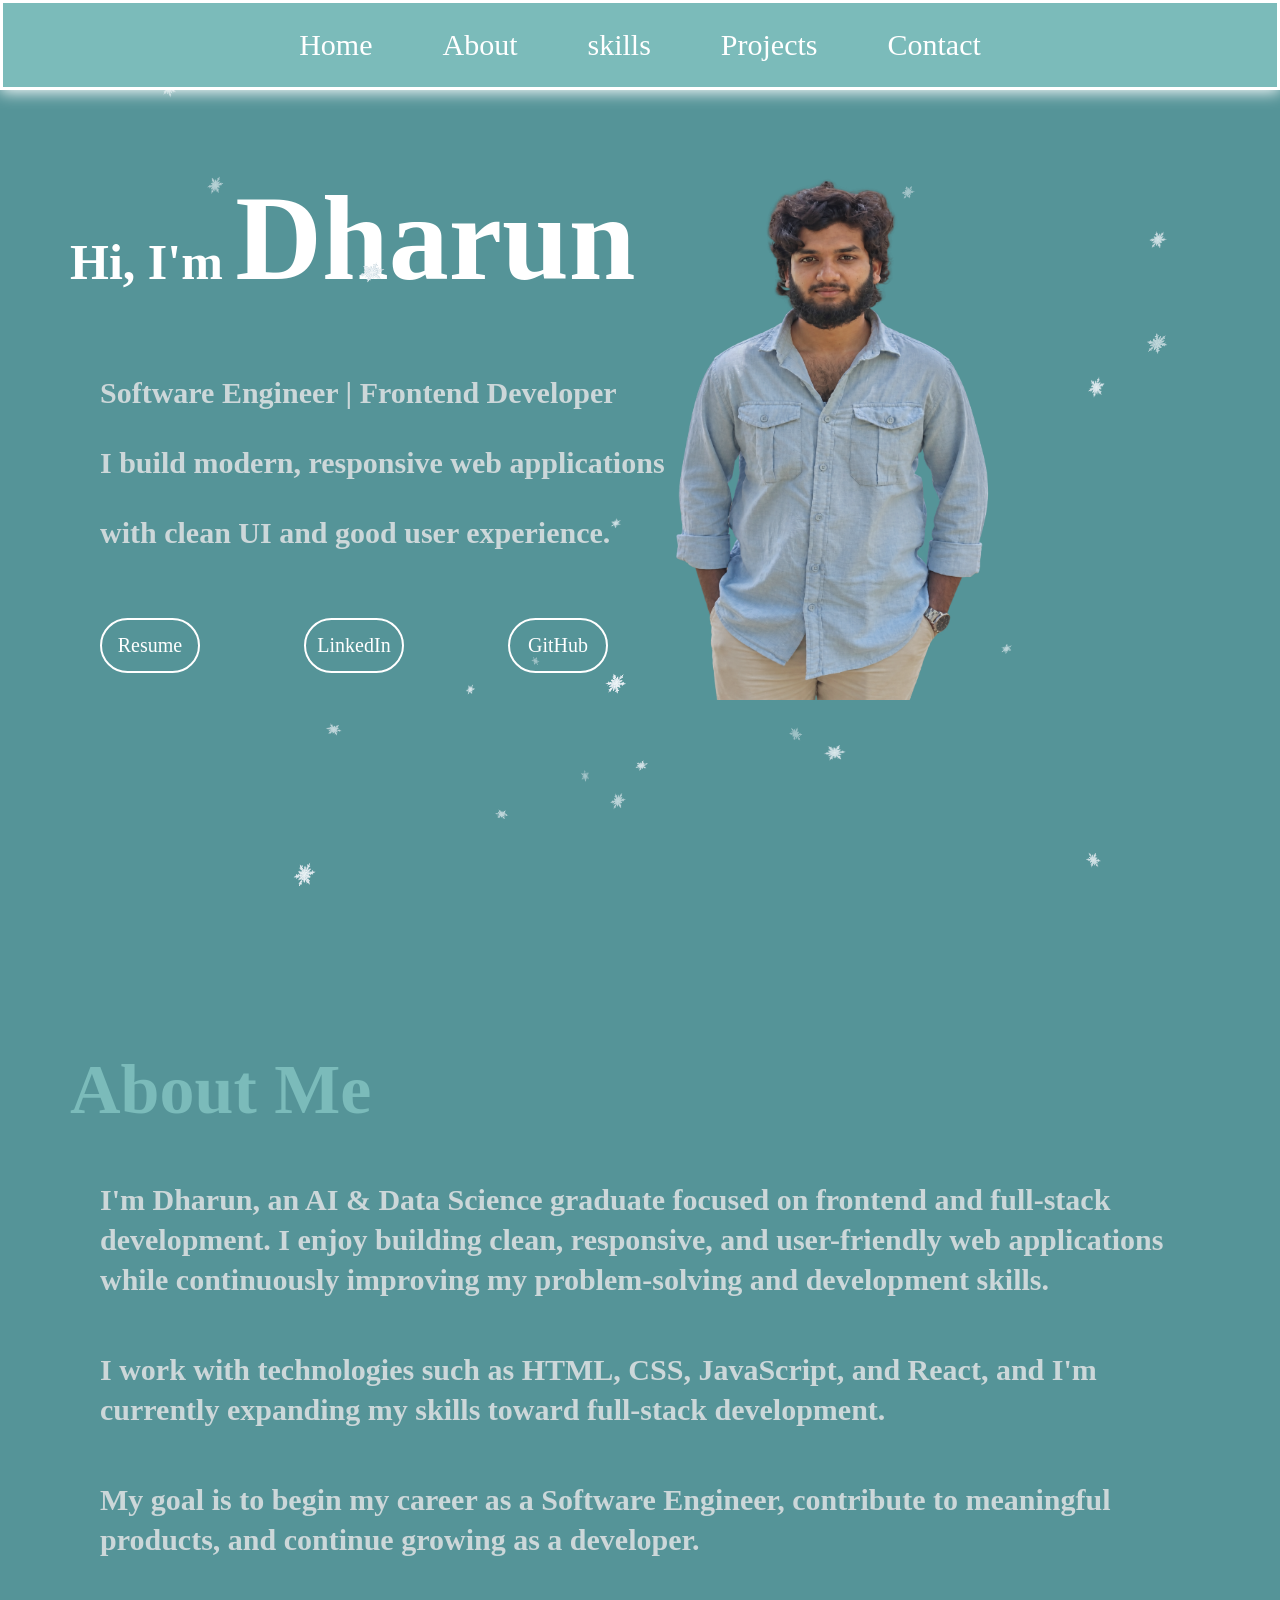
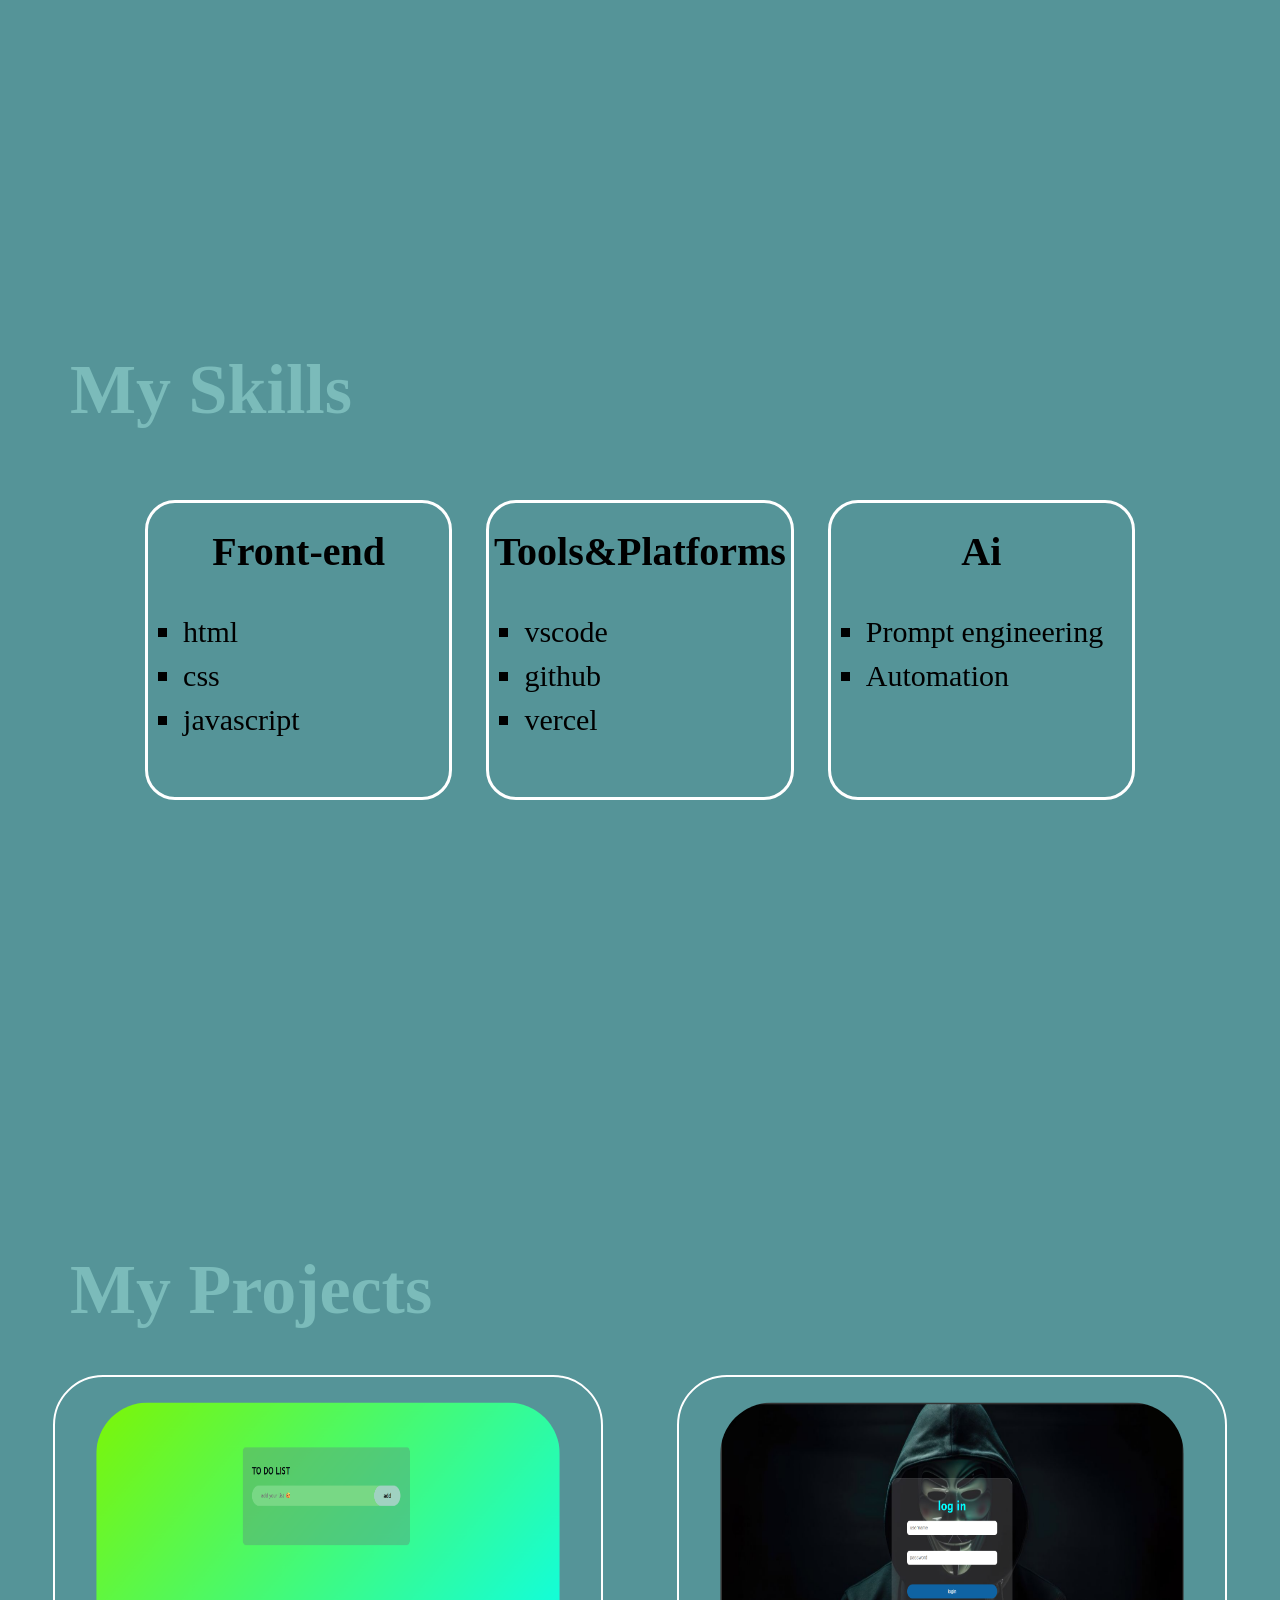
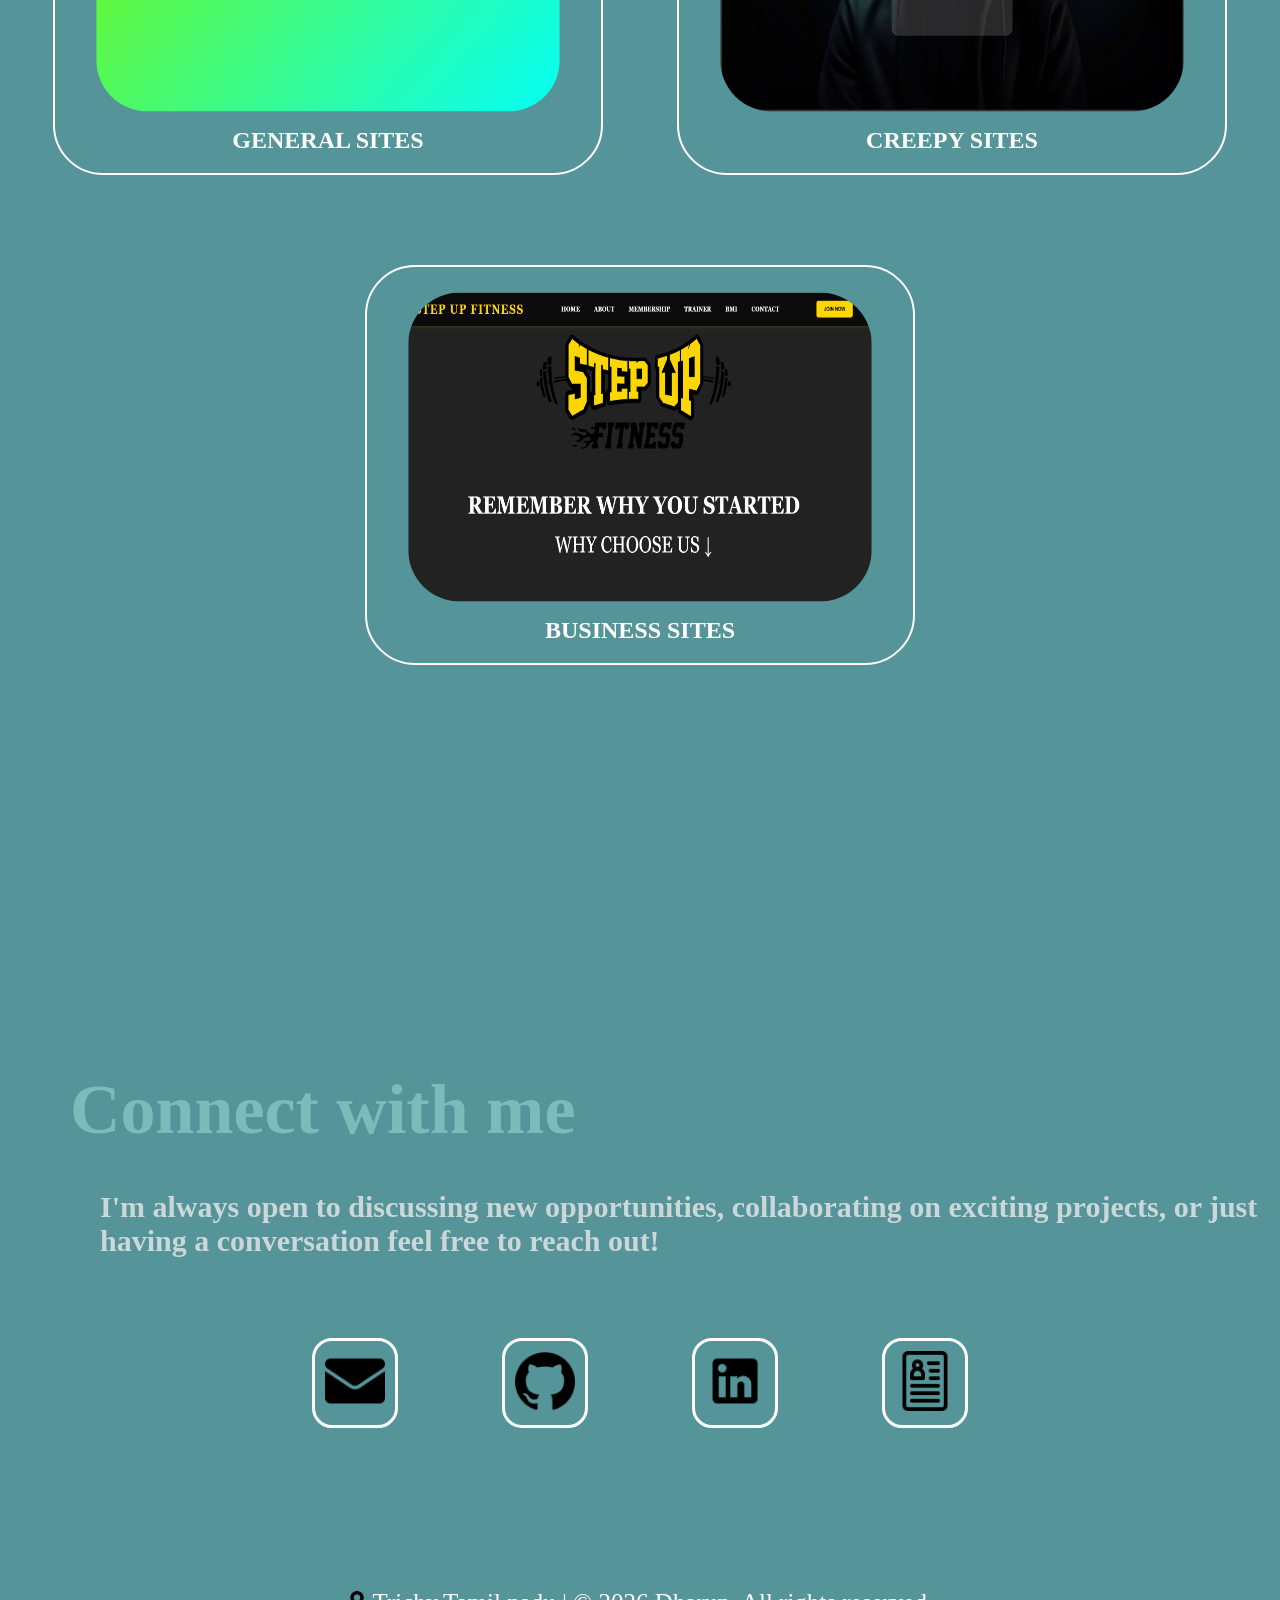
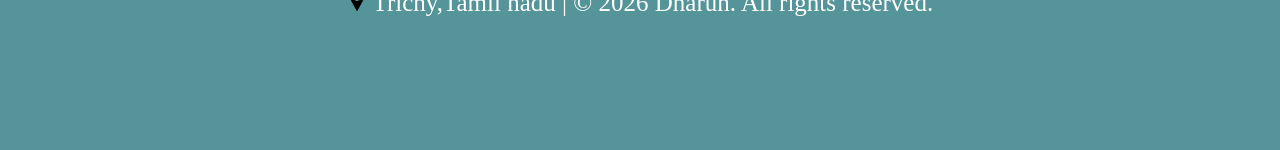
==== index.html @ 10cb223a "Initial portfolio commit" ====
<!DOCTYPE html>
<html lang="en">
<head>
    <meta charset="UTF-8">
    <meta name="viewport" content="width=device-width, initial-scale=1.0">
    <title>DHARUN PORTFOLIO</title>
    <link rel="stylesheet" href="style.css">
    
    
</head>
<body>

  <canvas id="snow"></canvas>

  



   

  

  <!-- Home Section -->
  <section id="home">

    <nav class="navbar">
    <a href="#home">Home</a>
    <a href="#about">About</a>
    <a href="#skills">skills</a>
    <a href="#projects">Projects</a>
    <a href="#contact">Contact</a>
  </nav>
  

    <h1 class="me">Hi, I'm <span class="brme">Dharun<span></h1>
    <p class="me1"> Software Engineer | Frontend Developer</p>
    
         <p class="me1">I build modern, responsive web applications <br>
with clean UI and good user experience.</p>

<div class="photo-div">
  <img class="my-photo" src="images/me.png">
</div>
   
<a href="DHARUN-M-webdeveloper-Resume.pdf" class="btn" target="_blank">Resume</a>

<a href="https://www.linkedin.com/in/dharun42" class="btn" target="_blank">LinkedIn</a>

<a href="https://github.com/DHARUN42" class="btn" target="_blank">GitHub</a>

  </section>
  

  <!-- About Section -->
  <section id="about">
    <h2 class="about">About Me</h2>


    <p class="about1">I'm Dharun, an AI & Data Science graduate focused on frontend and full-stack development. I enjoy building clean, responsive, and user-friendly web applications while continuously improving my problem-solving and development skills.</p>
    <p class="about1">I work with technologies such as HTML, CSS, JavaScript, and React, and I'm currently expanding my skills toward full-stack development.</p>
    <p class="about1">My goal is to begin my career as a Software Engineer, contribute to meaningful products, and continue growing as a developer.</p>
  </section>



   <!-- skills Section -->
  <section id="skills">
    <h2 class="skills">My Skills</h2>

<div class="skill-section">
 
  <div class="skill-box">
  <h1 class="skillbox-h1">Front-end</h1>
  <ul class="skillbox-ul">
  <li class="skillbox-li">html</li>
  <li class="skillbox-li">css </li>
  <li class="skillbox-li">javascript</li>
  </ul>
  </div>

  <div class="skill-box">
  <h1 class="skillbox-h1"> Tools&Platforms</h1>
  <ul class="skillbox-ul">
   <li class="skillbox-li"> vscode </li>
   <li class="skillbox-li"> github </li>
   <li class="skillbox-li">vercel</li>
  </ul>
  </div>


  <div class="skill-box">
  <h1 class="skillbox-h1">Ai</h1>
  <ul class="skillbox-ul">
  <li class="skillbox-li">Prompt engineering</li>
  <li class="skillbox-li"> Automation</li>
  </ul>
  </div>

</div>
    
  </section>




  <!-- Projects Section -->
  <section id="projects">
    <h2 class="projects">My Projects</h2>
    
    <a href="general.html" class="project-link">
    <div class="my-project">
      <img  class=" my-project-img" src="to-do-list/to-do-list.png">
      <h2 class="my-project-h1">GENERAL SITES</h2>
     </div>
     </a>

    <a href="creepy.html" class="project-link">
    <div class="my-project">
      <img  class=" my-project-img" src="e-com/e-com.png">
      <h2 class="my-project-h1">CREEPY SITES</h2>
      </div>
      </a>


<a href="business.html" class="project-link">
    <div class="my-project">
      <img  class=" my-project-img" src="gym-app/gym-app.png">
      <h2 class="my-project-h1">BUSINESS SITES</h2>
      
    </div>
    </a>
       

  </section>



  <!-- Contact Section -->
  <section id="contact">
    <h2 class="contact">Connect with me</h2>
  
    <p class="contact-p">I'm always open to discussing new opportunities,
collaborating on exciting projects, or just having
a conversation 
feel free to reach out!</p>

<center>
<div class="my-contact">
  <a href="mailto:dharun42@gmail.com" target="blank">
  <img src="icons/email.png" class="my-contact-img">
  </a>
 </div>

<div class="my-contact">
<a href="https://github.com/DHARUN42" target="_blank">
    <img src="icons/github.png" class="connect-me-img">
    </a>
    </div>
  

<div class="my-contact">
  <a href="https://www.linkedin.com/in/dharun42" target="_blank">
<img src="icons/linked-in.png" class="connect-me-img">
</a>
</div>



<div class="my-contact">
  <a href="DHARUN-M-webdeveloper-Resume.pdf" target="_blank">
  <img src="icons/resume.png" class="connect-me-img">
  </a>
  </div>
</div>
</center>


  
<footer class="footer">
 <p>
    <img src="icons/pin.png" class="footer-img">
    Trichy,Tamil nadu | © 2026 Dharun.  All rights reserved.
</p>
</footer>



  </section>


    <script src="script.js"></script>
</body>
</html>
---- style.css ----
*{
    margin:0px;
    padding:0px;
      box-sizing: border-box;
      
    
}

    html{
    scroll-behavior:smooth;
}





#snow{

    position:fixed;
    inset:0;

    width:100%;
    height:100%;

    pointer-events:none;

    z-index:0;

}






/*navbar*/
.navbar {
    display: flex;
    gap: 70px;
    position: fixed;
    z-index: 100;
    align-items: center;
    width: 100%;
    border:3px solid white;
    background:#7BBBBA;
    padding: 25px 0;
    justify-content: center;
    box-shadow: 0px 2px 15px white;
    
    
    
}

.navbar a {
    text-decoration: none;
    color: white;
    font-size: 30px;
     transition: color 0.3s ease;
}

.navbar a:hover {
    color:#559498;
}

@media (max-width: 768px) {
    .navbar {
        gap: 20px;
        padding: 18px 5px;
        box-sizing: border-box;
    }

    .navbar a {
        font-size: 18px;
    }
}

@media (max-width: 480px) {
    .navbar {
        gap: 12px;
        padding: 15px 3px;
    }

    .navbar a {
        font-size: 14px;
    }
}




/*home */
#home{
    height:100vh;
  background: #559498;
}
             

#home h1{
    color:white;                                 
}

.brme{
       font-size: 120px;
    font-weight: bolder;

}
.me{
    font-size: 50px;
    
    padding-top:170px;
    margin-left:70px;
    padding-bottom: 50PX;
}
.me1{
    font-size: 30px;
    color:#CCD7D9;                              
    font-weight: bolder;
   
    margin-left:100px;
  line-height:70px;
    
}
.btn{
   display:inline-flex;
    justify-content:center;
    align-items:center;

    width:100px;
    height:55px;

    border:2px solid white;
    border-radius:50px;

    color:white;
    text-decoration:none;
    font-size:20px;

    transition:.3s;
   margin-left:100px ;
   margin-top:50px;
   transition: all 0.3s ease;
   
}


.btn:hover{
    background-color:#B6D0D3;
    color:#559498;
     transform: translateY(-5px);
   
}




.photo-div{
    
     position:absolute;
     right:250px;
     top:150px;
    
}
.my-photo{
    height:550px;
    width:400px;  
}

@media (max-width: 768px) {
    .me {
        font-size: 45px;
        padding-top: 160px;
        margin-left: 30px;
        padding-bottom: 30px;
    }

    .brme {
        font-size: 90px;
    }

    .me1 {
        font-size: 22px;
        margin-left: 30px;
        line-height: 1.8;
        margin-bottom: 10px;
    }

    .me1 br {
        display: none;
    }
      .photo-div {
       display: none;
    }

   

    .btn {
        width: 85px;
        height: 45px;
        font-size: 16px;
        margin-left: 15px;
        margin-top: 30px;
    }

     #home {
        height: auto;
        min-height: 100vh;
        padding-bottom: 40px;
        box-sizing: border-box;
        overflow: hidden;
    }
}

@media (max-width: 480px) {
    .me {
        font-size: 27px;
        padding-top: 110px;
        margin-left: 20px;
        padding-bottom: 25px;
    }

    .brme {
        font-size: 55px;
    }

    .me1 {
        font-size: 17px;
        margin-left: 20px;
        margin-right: 15px;
        line-height: 1.7;
    }
      .my-photo {
        width: 250px;
        height: auto;
        max-width: 90%;
    }

    .btn {
        width: 75px;
        height: 40px;
        font-size: 14px;
        margin-left: 10px;
        margin-top: 25px;
    }
}











/*about*/
#about{
    height:100vh;
          background:#559498;
}
.about {
    color:#7BBBBA;
    padding-top: 150px;
    margin-left: 70px;
    font-size: 70px;
    font-weight: bolder;
}
.about1{
    color:#CCD7D9; 
    padding-top: 50px;
    font-size: 30px;
    margin-left:100px;
    font-weight: bolder;
    margin-right: 100px;
    line-height: 40px;
    
    
}
@media (max-width: 768px) {
    #about {
        height: auto;
        min-height: 100vh;
        padding-bottom: 40px;
        box-sizing: border-box;
    }

    .about {
        padding-top: 100px;
        margin-left: 25px;
        font-size: 45px;
    }

    .about1 {
        padding-top: 25px;
        font-size: 20px;
        margin-left: 25px;
        margin-right: 25px;
        line-height: 1.7;
    }
}

@media (max-width: 480px) {
    .about {
        padding-top: 90px;
        margin-left: 20px;
        font-size: 35px;
    }

    .about1 {
        padding-top: 20px;
        font-size: 17px;
        margin-left: 20px;
        margin-right: 20px;
        line-height: 1.6;
    }
}




/*skills*/
#skills{
    height:100vh;
         background:#559498; 
}

.skills{
    color:#7BBBBA;
    font-size: 70px;
    padding-top: 150px;
    margin-left: 70px;
    font-weight: bolder;
    
}
.skill-section{
    
    height: 300px;
    width:80%;
    left:10%;
    display: flex;
    position: relative;
    margin-top: 70px;
    justify-content: center;
    justify-content: space-around;
    
}
.skill-box{
    border:3px solid white;
    width:30%;
    border-radius: 30px;
     transition: transform 0.3s ease, box-shadow 0.3s ease;
    
}
.skill-box:hover{
   transform: translateY(-8px);
    box-shadow: 10px 10px 50px rgba(255, 255, 255, 0.2);
}

.skillbox-h1{
    display: flex;
    justify-content: center;
    margin-top: 25px;
    font-size: 40px;
}
.skillbox-ul{
    margin-top: 40px;
   
    width:90%;
    margin-left: 35px;
    height: 300px;
    
}
.skillbox-li{
    font-size: 30px;
    list-style-type: square;
    margin-bottom: 10px;
    
}
@media (max-width: 768px) {
    #skills {
        height: auto;
        min-height: 100vh;
        padding-bottom: 40px;
        box-sizing: border-box;
    }

    .skills {
        font-size: 45px;
        padding-top: 100px;
        margin-left: 25px;
    }

    .skill-section {
        width: 90%;
        height: auto;
        left: 5%;
        margin-top: 40px;
        flex-direction: column;
        align-items: center;
        gap: 25px;
    }

    .skill-box {
        width: 90%;
        box-sizing: border-box;
        padding: 20px;
    }

    .skillbox-h1 {
        font-size: 30px;
        margin-top: 10px;
    }

    .skillbox-ul {
        width: auto;
        height: auto;
        margin: 20px 0 0 20px;
        padding-left: 20px;
    }

    .skillbox-li {
        font-size: 22px;
        margin-bottom: 10px;
    }
}

@media (max-width: 480px) {
    .skills {
        font-size: 35px;
        padding-top: 90px;
        margin-left: 20px;
    }

    .skillbox-h1 {
        font-size: 25px;
    }

    .skillbox-li {
        font-size: 18px;
    }
}








/*projects*/
#projects {
    height: 170vh;
    background: #559498;
    text-align: center;
}

.projects {
    color: #7BBBBA;
    font-size: 70px;
    padding-top: 150px;
    margin-left: 70px;
    font-weight: bolder;
    text-align: left;
}

.project-link {
    text-decoration: none;
    color: inherit;
    display: inline-block;
    position: relative;

    width: 550px;
    height: 400px;

    margin: 45px 35px;
    padding: 0;
    vertical-align: top;
}

.my-project {
    height: 100%;
    width: 100%;

    border: 2px solid white;
    border-radius: 50px;
transition: transform 0.3s ease, box-shadow 0.3s ease;
    padding: 20px;
    margin: 0;
}
.my-project:hover{
    transform: translateY(-8px);
    box-shadow: 10px 10px 30px rgba(255, 255, 255, 0.2);
     transform: scale(1.03);
}

.my-project-img {
    height: 300px;
    width: 450px;
    max-width: 100%;
    transition: transform 0.4s ease;
    border-radius: 50px;
    margin: 10px auto 0;
    display: block;
     transform: scale(1.03);
}

.my-project-h1 {
    color: white;
    padding-top: 20px;
    text-align: center;
}
.project-link::after { 
    content: ""; 
    position: absolute; 
    width: 60px; 
    height: 60px;
    background-image: url("icons/tap.png");
    background-size: contain; 
    background-repeat: no-repeat;
    background-position: center;
    left: 50%; top: 50%; 
    transform: translate(-50%, -50%); 
    opacity: 0;
    transition: 0.3s ease; 
    z-index: 10; 
    pointer-events: none;

    }
         
    .project-link:hover::after {     
    opacity: 1;
    filter: brightness(0) invert(1);

     }

     @media (max-width: 768px) {
    #projects {
        height: auto;
        min-height: 100vh;
        padding-bottom: 40px;
        box-sizing: border-box;
    }

    .projects {
        font-size: 45px;
        padding-top: 100px;
        margin-left: 25px;
    }

    .project-link {
        width: 85%;
        height: auto;
        margin: 25px auto;
        display: block;
        box-sizing: border-box;
    }

    .my-project {
        width: 100%;
        height: auto;
        padding: 15px;
        box-sizing: border-box;
        border-radius: 30px;
    }

    .my-project-img {
        width: 100%;
        height: auto;
        max-width: 100%;
        border-radius: 20px;
        margin-top: 5px;
    }

    .my-project-h1 {
        font-size: 22px;
        padding-top: 15px;
    }
}

@media (max-width: 480px) {
    .projects {
        font-size: 35px;
        padding-top: 90px;
        margin-left: 20px;
    }

    .project-link {
        width: 90%;
        margin: 20px auto;
    }

    .my-project {
        padding: 12px;
        border-radius: 25px;
    }

    .my-project-h1 {
        font-size: 18px;
    }
}


/*contact*/

#contact{
    height:80vh;
       background:#559498;
}

.contact{

     color:#7BBBBA;
    font-size: 70px;
    padding-top: 40px;
    margin-left: 70px;
    font-weight: bolder;
}

.contact-p{
    
     font-size: 30px;
    color:#CCD7D9;                               
    font-weight: bolder;
    padding-top: 40px;
    margin-left:100px;

}

.my-contact{
    height:auto;
    width:auto;
    border:3px solid white;
    margin: 80px 50px 50px;
    display: inline-flex;
    transition: transform 0.3s ease, box-shadow 0.3s ease;
    gap:5px;
    padding:10px ;
    align-items: center;
    border-radius: 20px;
}

.my-contact:hover {
    transform: translateY(-5px);
    box-shadow: 0 18px 25px rgba(255, 255, 255, 0.2);
}

.my-contact-img{
    height:60px;
}

.connect-me-img{
    height:60px;
}


.footer-img{
    height:20px;
    
    
}
.footer {
    margin-top:75px;
  text-align: center;
  padding: 30px;
  background-color:#559498; 
  color: white;
  font-size: 25px;
  display: flex;
  justify-content: center;
  align-items: center;
  
  height:100px;}

  @media (max-width: 768px) {
    #contact {
        height: auto;
        min-height: 80vh;
        padding-bottom: 20px;
        box-sizing: border-box;
    }

    .contact {
        font-size: 45px;
        padding-top: 100px;
        margin-left: 25px;
    }

    .contact-p {
        font-size: 20px;
        padding-top: 25px;
        margin-left: 25px;
        margin-right: 25px;
        line-height: 1.7;
    }

    .my-contact {
        margin: 30px 10px 10px;
        padding: 8px;
        border-radius: 15px;
    }

    .my-contact-img,
    .connect-me-img {
        height: 45px;
    }

    .footer {
        margin-top: 40px;
        padding: 20px 10px;
        height: auto;
        font-size: 16px;
        box-sizing: border-box;
    }

    .footer-img {
        height: 16px;
    }
}

@media (max-width: 480px) {
    .contact {
        font-size: 34px;
        padding-top: 100px;
        margin-left: 20px;
    }

    .contact-p {
        font-size: 17px;
        margin-left: 20px;
        margin-right: 20px;
        padding-top: 20px;
    }

    .my-contact {
        margin: 25px 6px 10px;
        padding: 6px;
    }

    .my-contact-img,
    .connect-me-img {
        height: 35px;
    }

    .footer {
        font-size: 13px;
        padding: 20px 5px;
        margin-top: 30px;
    }

    .footer-img {
        height: 14px;
    }
}
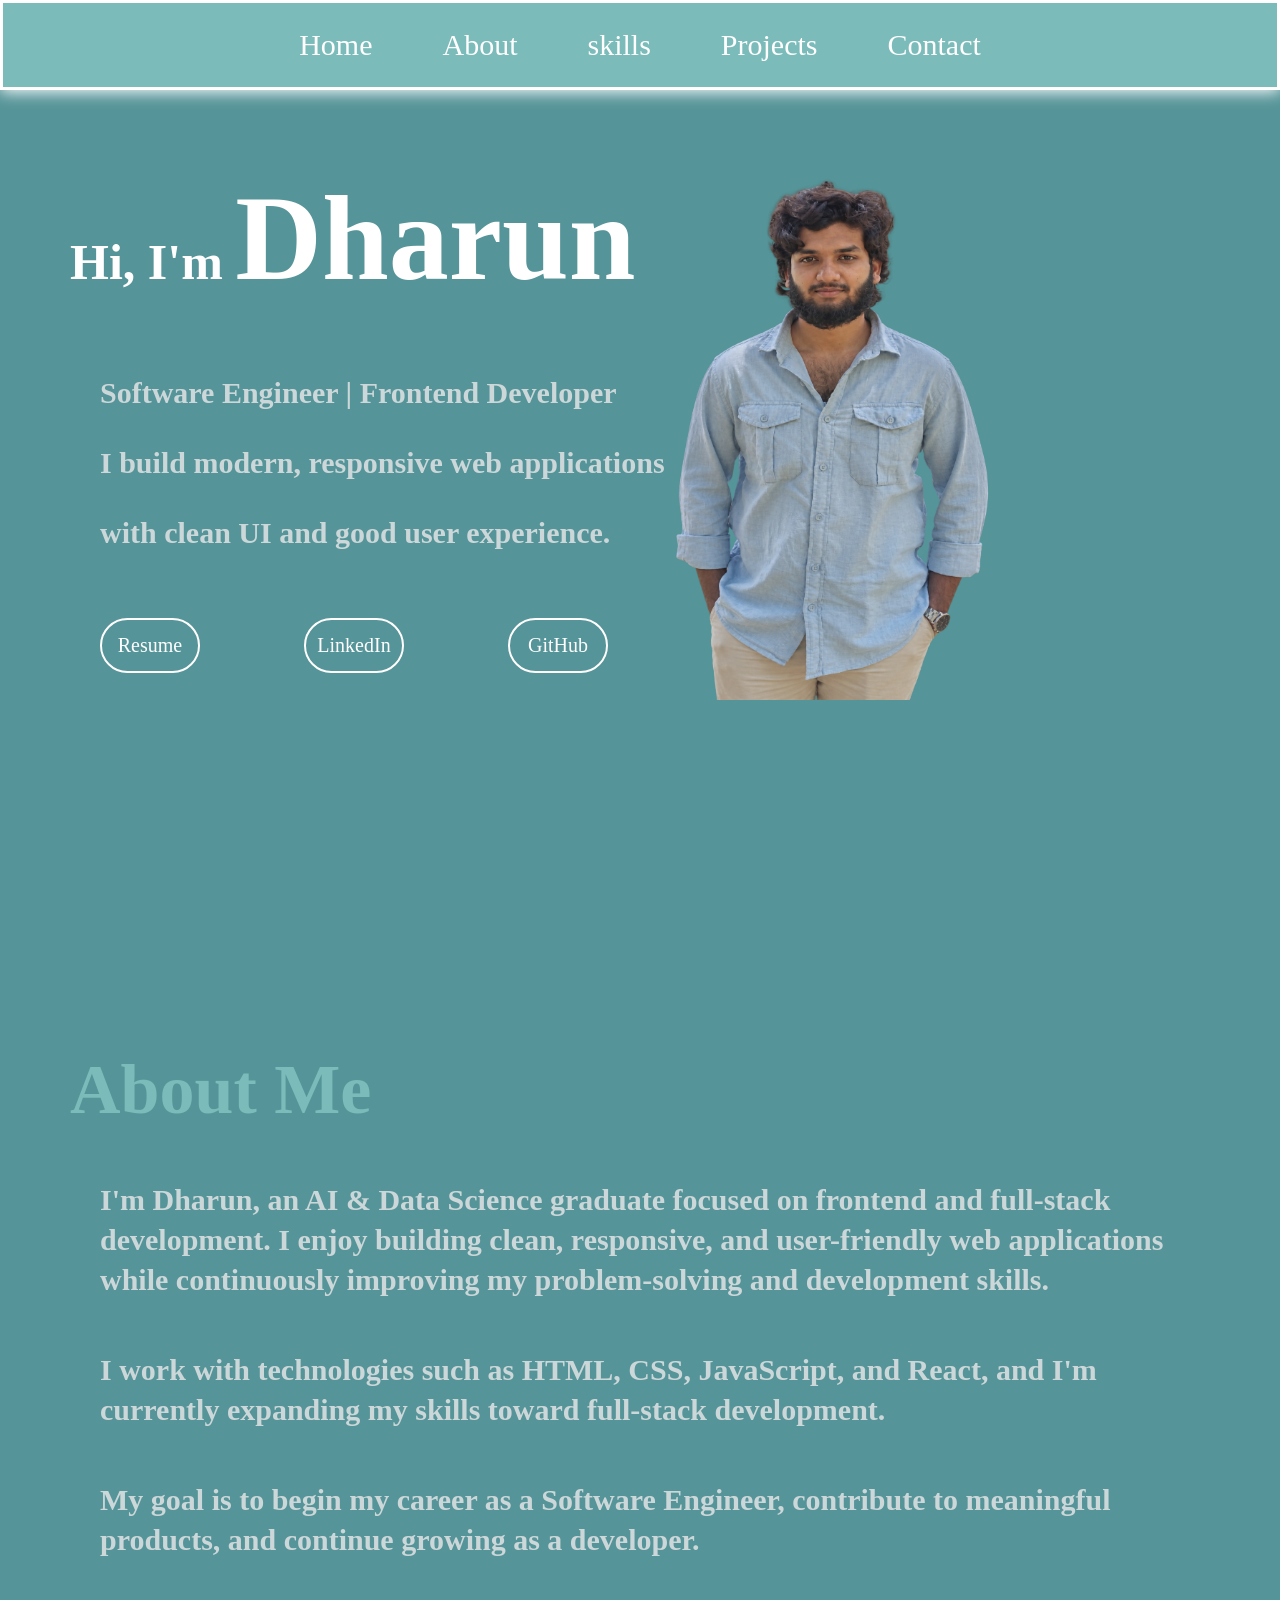
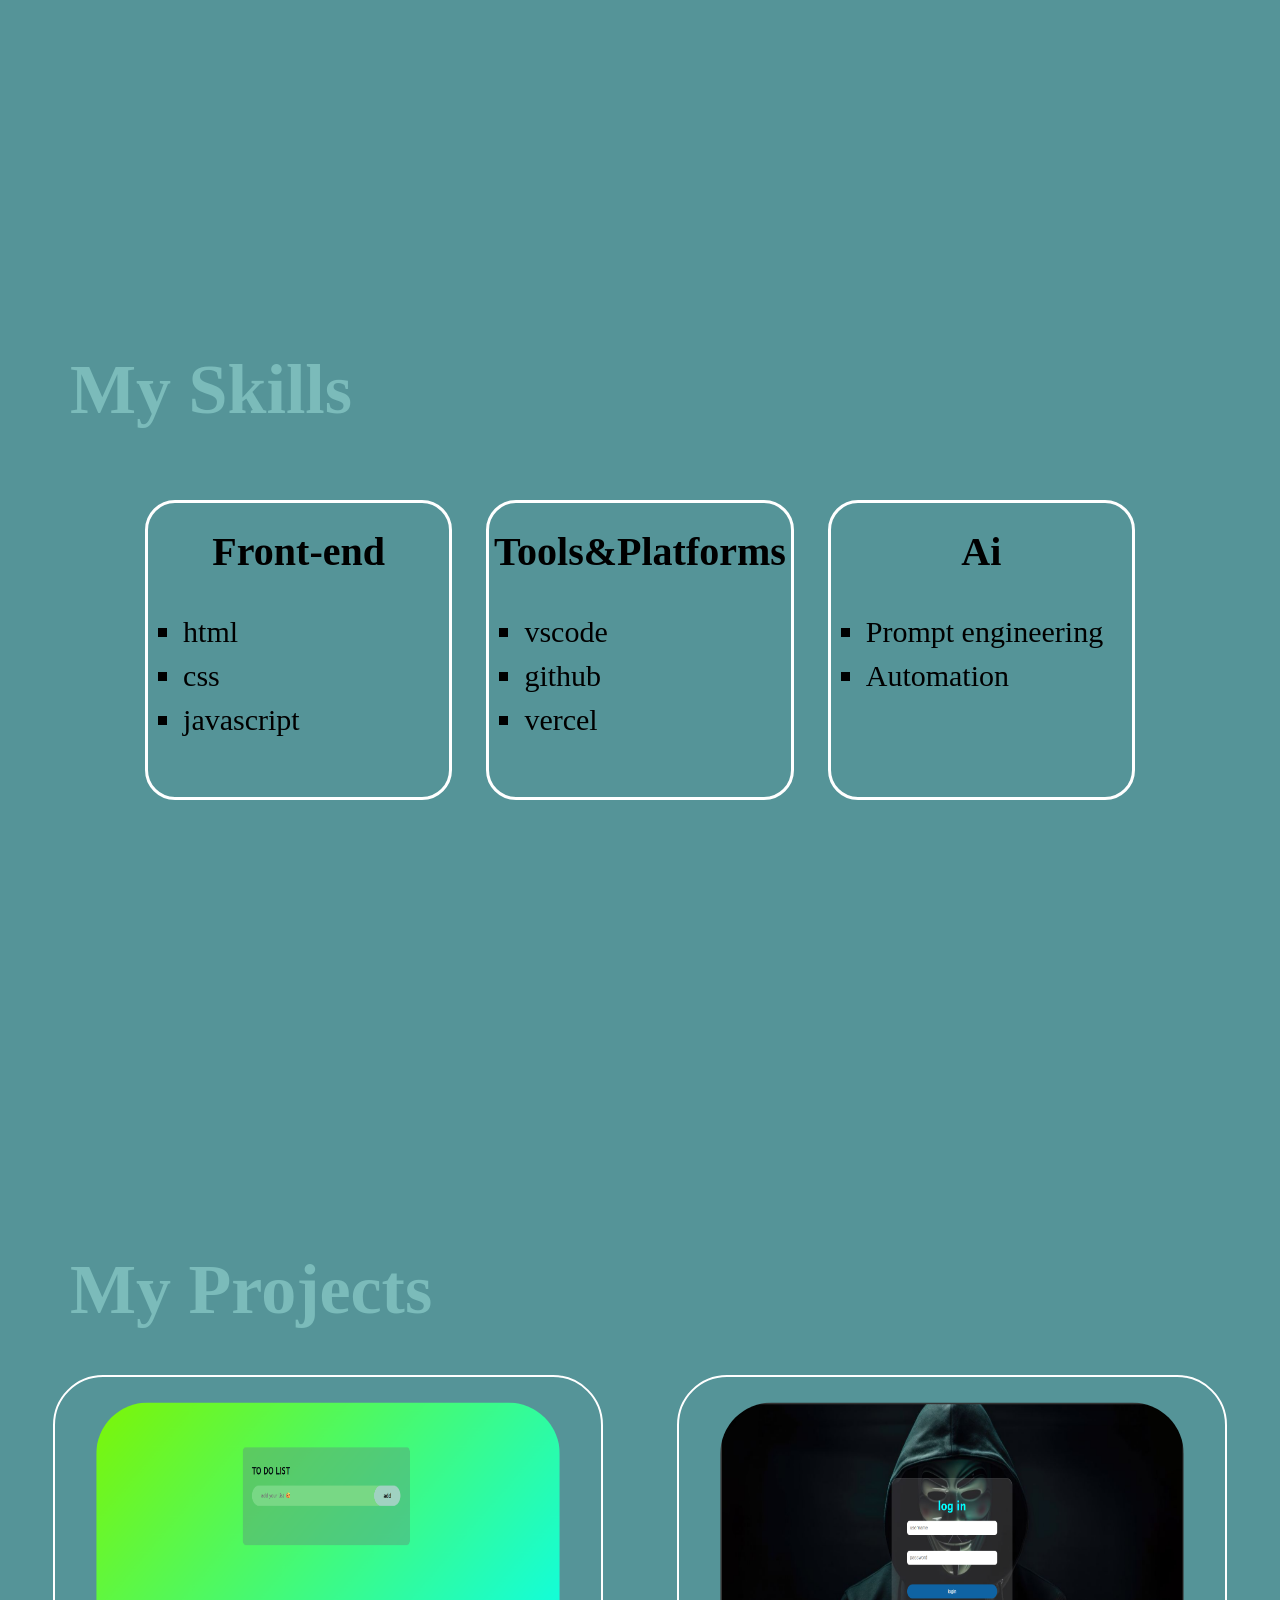
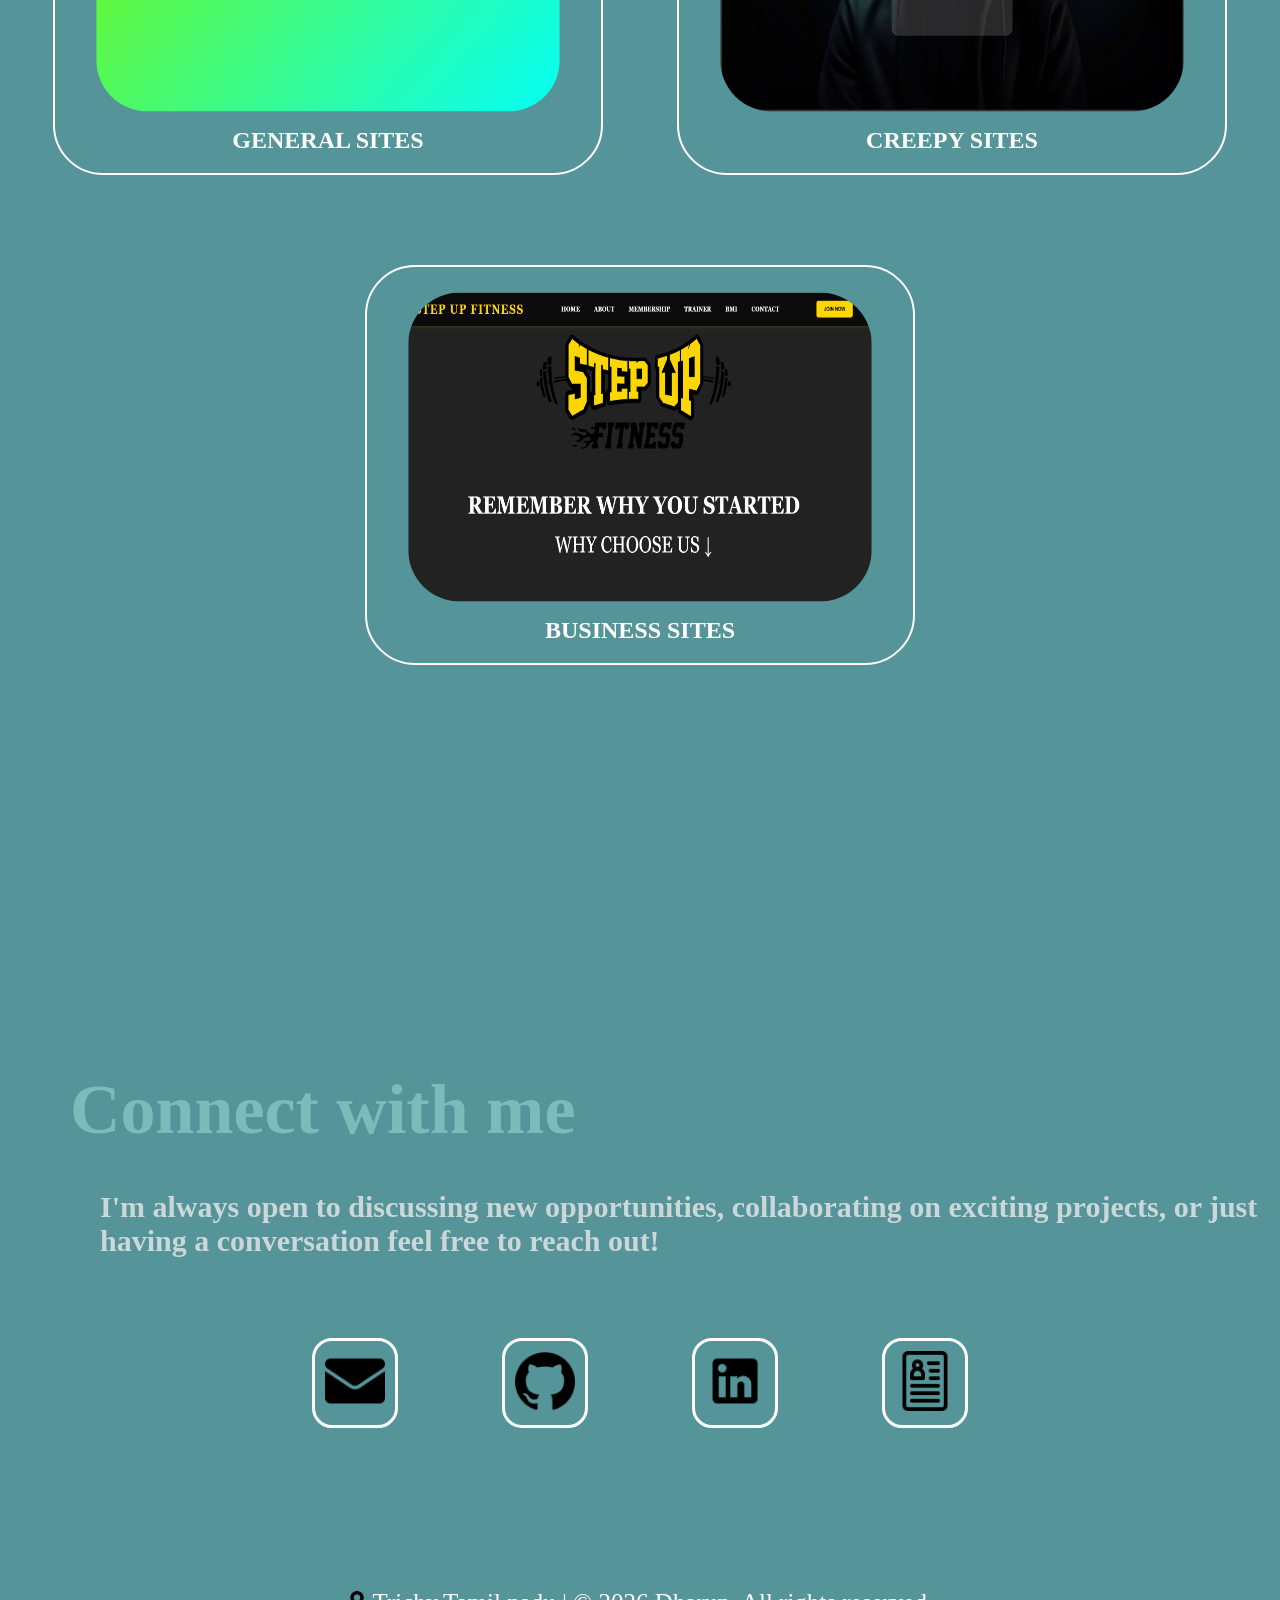
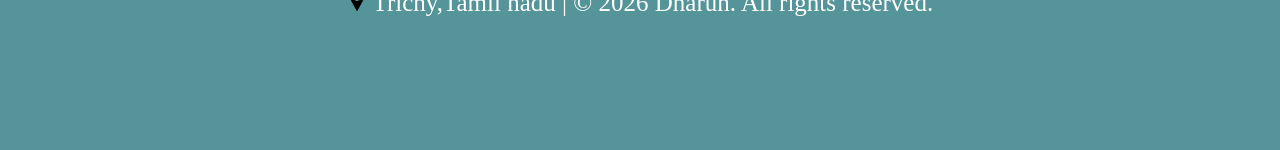
==== commit 23d53d5c: "Update portfolio and resume" ====
--- a/index.html
+++ b/index.html
@@ -42,7 +42,7 @@
   <img class="my-photo" src="images/me.png">
 </div>
    
-<a href="DHARUN-M-webdeveloper-Resume.pdf" class="btn" target="_blank">Resume</a>
+<a href="Dharun_resume.pdf" class="btn" target="_blank">Resume</a>
 
 <a href="https://www.linkedin.com/in/dharun42" class="btn" target="_blank">LinkedIn</a>
 
@@ -167,7 +167,7 @@
 
 
 <div class="my-contact">
-  <a href="DHARUN-M-webdeveloper-Resume.pdf" target="_blank">
+  <a href="Dharun_resume.pdf" target="_blank">
   <img src="icons/resume.png" class="connect-me-img">
   </a>
   </div>
